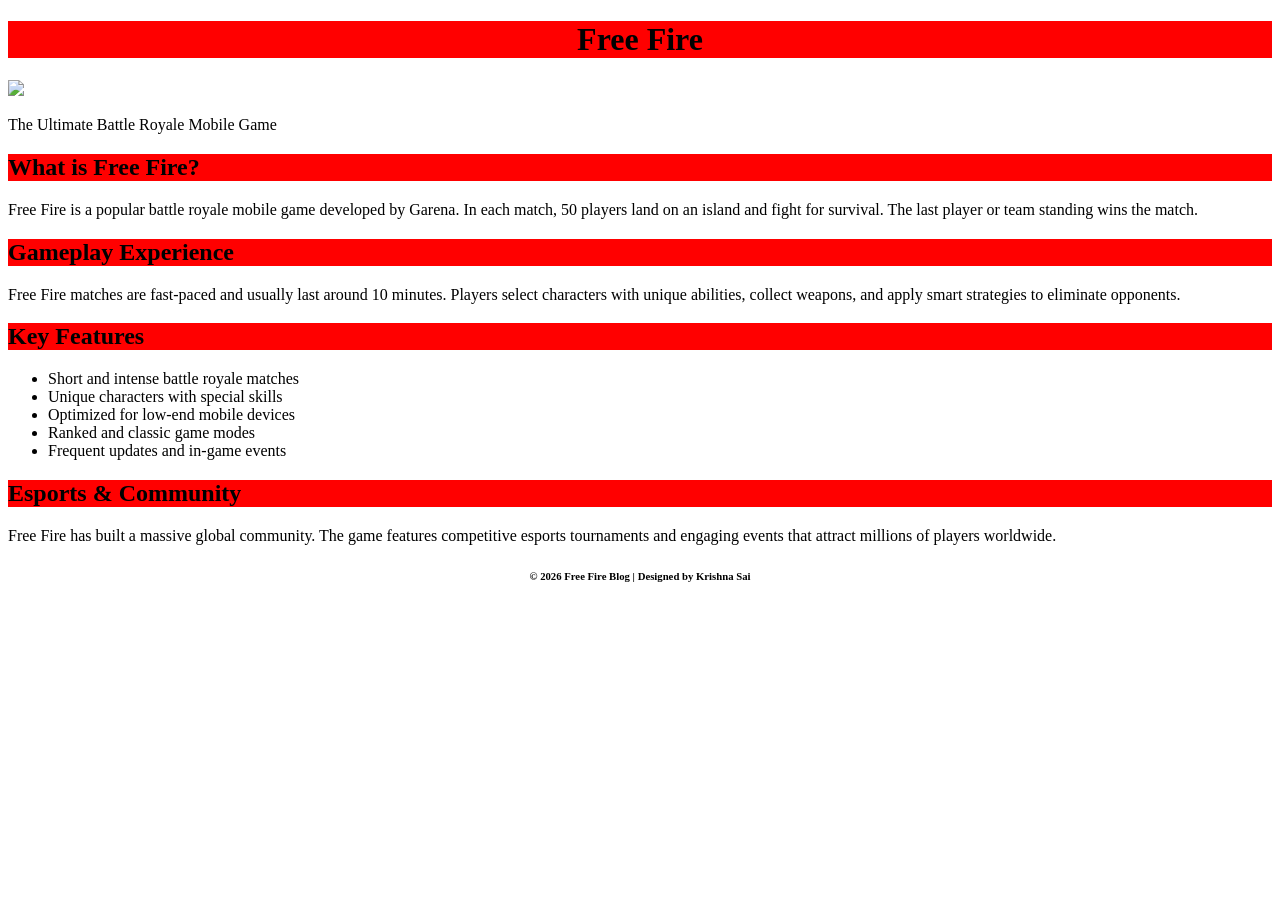
==== index.html @ 6ade2ead "blog" ====
<!DOCTYPE html>
<html lang="en">
<head>
    <meta charset="UTF-8">
    <title>Free Fire Blog</title>
    <link rel="stylesheet" href="blog.css">
</head>

<body>
    <center>
 <h1>Free Fire</h1>
 </center>
 <img src="images.jpeg" height="300px">
 <p>The Ultimate Battle Royale Mobile Game</p>

<h2> What is Free Fire?</h2>
<p>
    Free Fire is a popular battle royale mobile game developed by Garena.
    In each match, 50 players land on an island and fight for survival.
    The last player or team standing wins the match.
</p>

<h2>Gameplay Experience</h2>
<p>
    Free Fire matches are fast-paced and usually last around 10 minutes.
    Players select characters with unique abilities, collect weapons,
    and apply smart strategies to eliminate opponents.
</p>

<h2> Key Features</h2>
<ul>
    <li>Short and intense battle royale matches</li>
    <li>Unique characters with special skills</li>
    <li>Optimized for low-end mobile devices</li>
    <li>Ranked and classic game modes</li>
    <li>Frequent updates and in-game events</li>
</ul>

<h2>Esports & Community</h2>
<p>
    Free Fire has built a massive global community.
    The game features competitive esports tournaments
    and engaging events that attract millions of players worldwide.
</p>
<center>
<h6>© 2026 Free Fire Blog | Designed by Krishna Sai</h6>
</center>

</body>
</html>
---- blog.css ----
h1{
    color: rgb(0, 0, 0);background-color: red
 }
 h2{
    color: rgb(0, 0, 0);background-color: red
 }
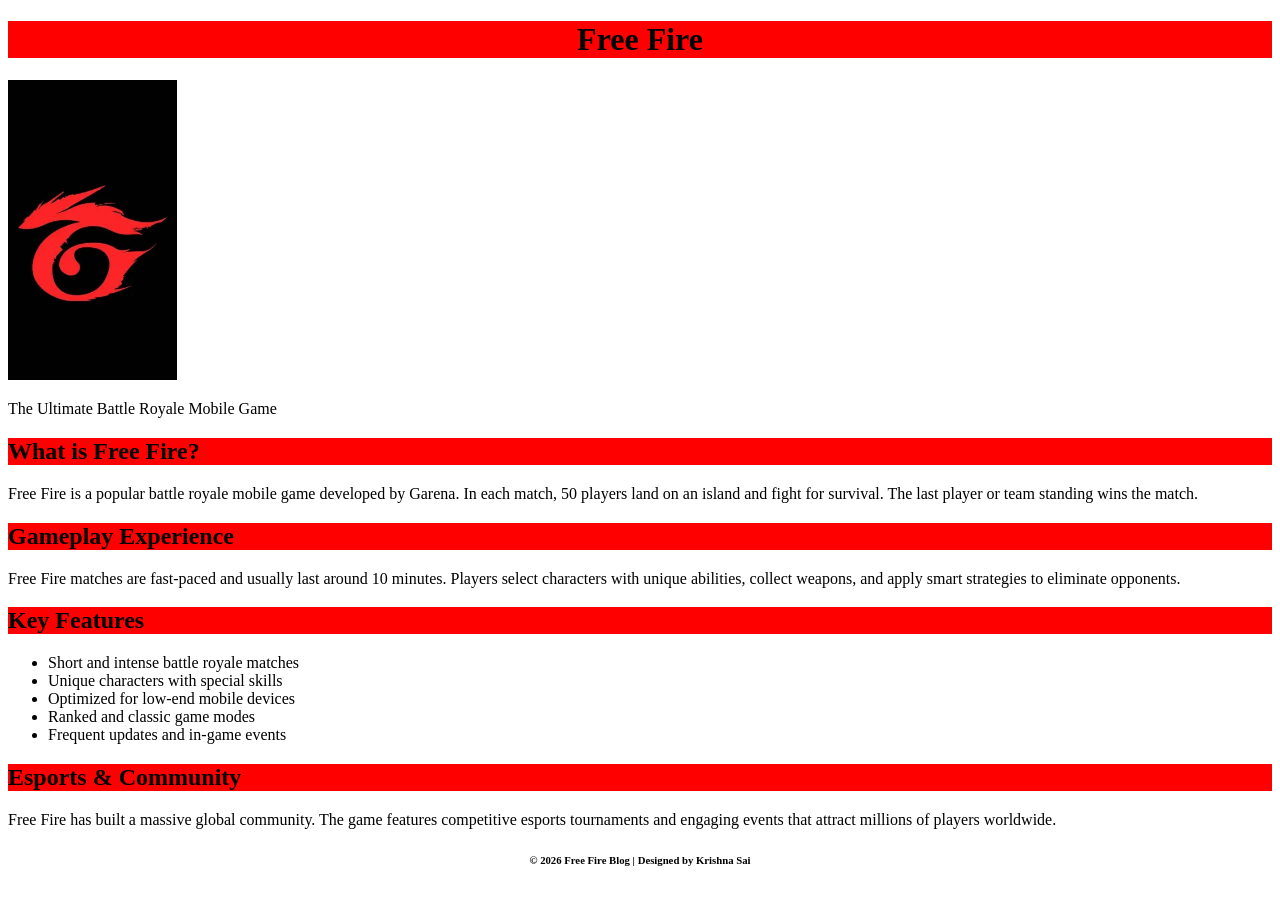
==== commit c005388a: "Update index.html" ====
--- a/index.html
+++ b/index.html
@@ -10,7 +10,7 @@
     <center>
  <h1>Free Fire</h1>
  </center>
- <img src="images.jpeg" height="300px">
+ <img src="free fire.webp" height="300px">
  <p>The Ultimate Battle Royale Mobile Game</p>
 
 <h2> What is Free Fire?</h2>
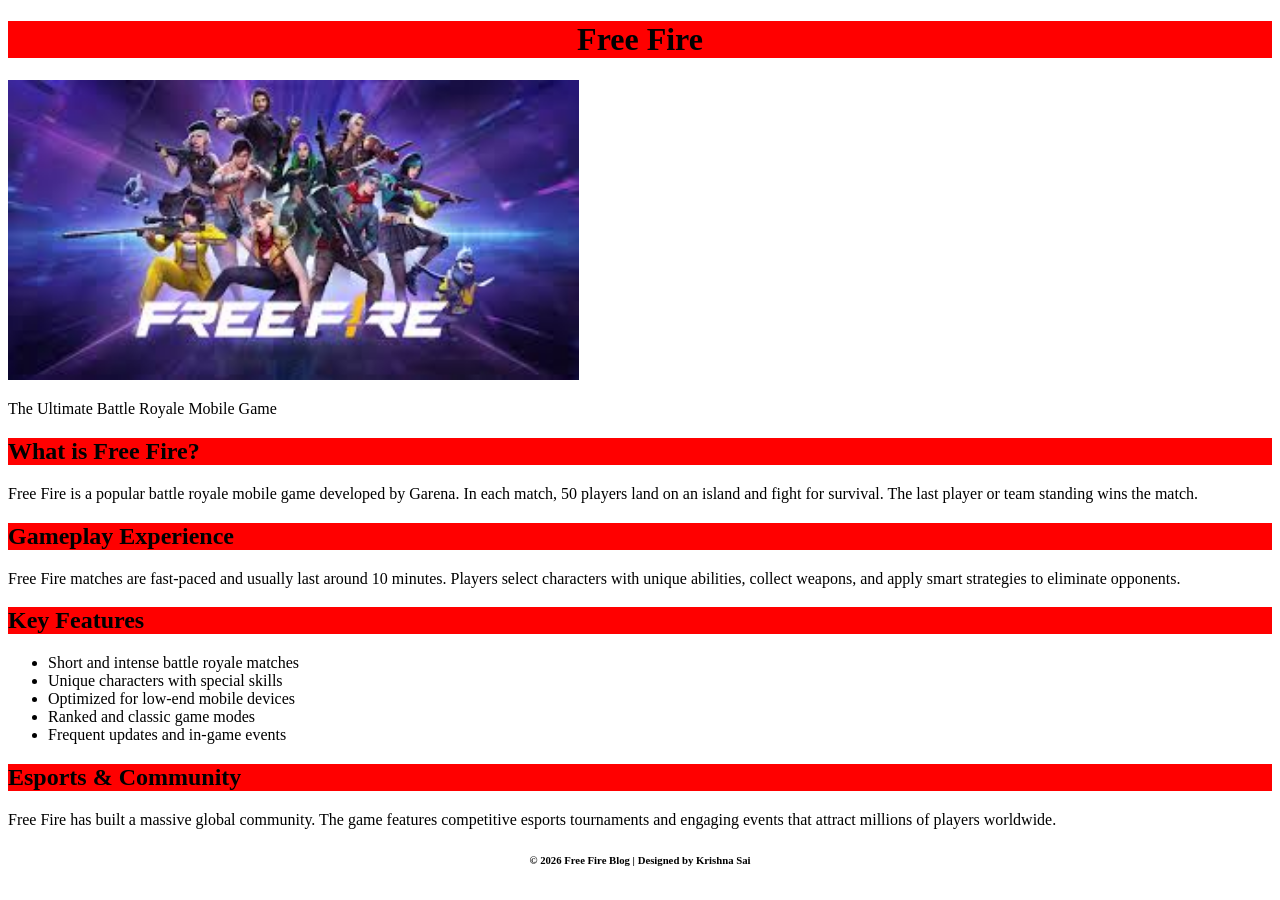
==== commit 3c686a4e: "Update index.html" ====
--- a/index.html
+++ b/index.html
@@ -10,7 +10,7 @@
     <center>
  <h1>Free Fire</h1>
  </center>
- <img src="free fire.webp" height="300px">
+ <img src="download.jpeg" height="300px">
  <p>The Ultimate Battle Royale Mobile Game</p>
 
 <h2> What is Free Fire?</h2>
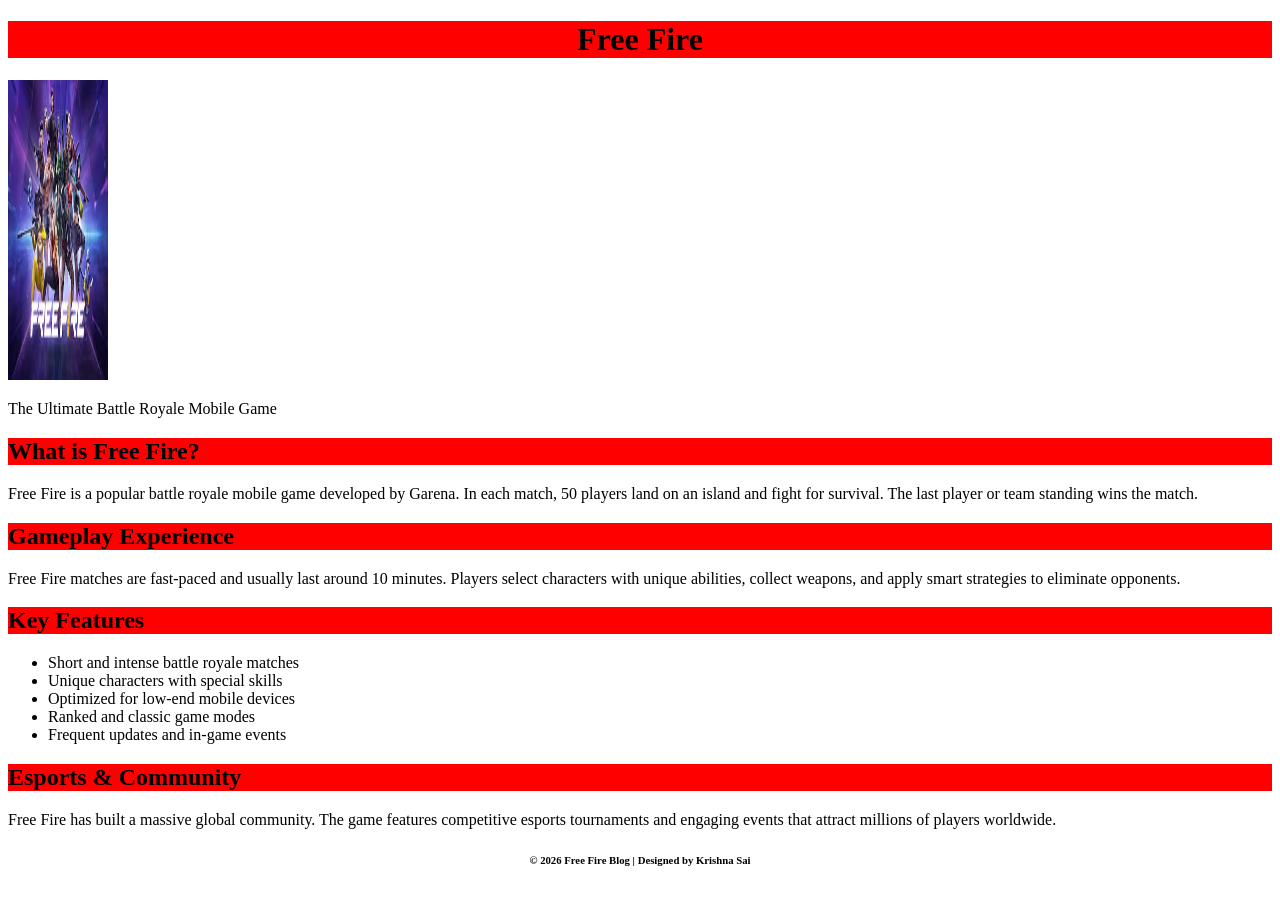
==== commit 004888f1: "Update index.html" ====
--- a/index.html
+++ b/index.html
@@ -10,7 +10,7 @@
     <center>
  <h1>Free Fire</h1>
  </center>
- <img src="download.jpeg" height="300px">
+ <img src="download.jpeg" height="300px" width="100px">
  <p>The Ultimate Battle Royale Mobile Game</p>
 
 <h2> What is Free Fire?</h2>
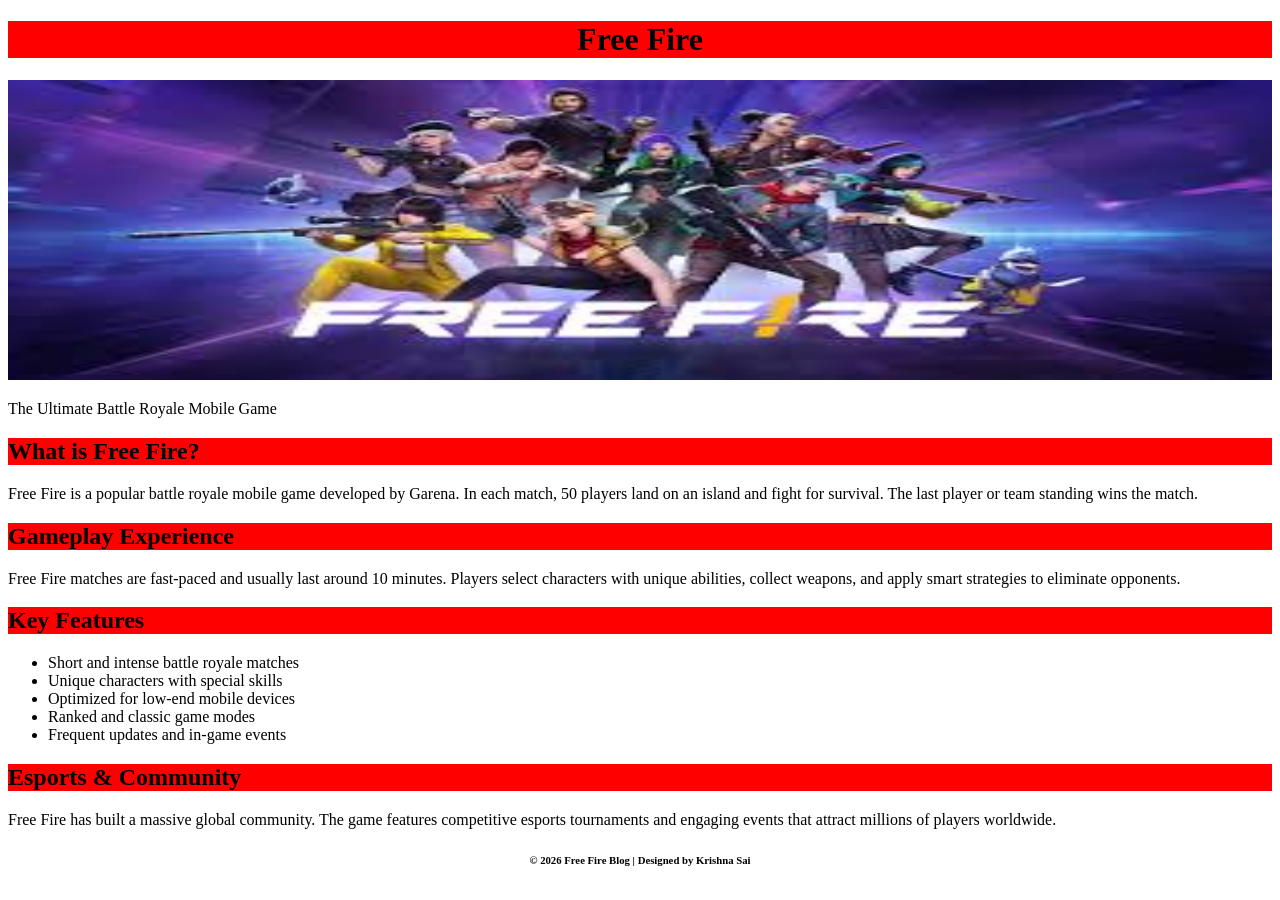
==== commit b061a73f: "Change image width to 100% in index.html Updated image width to 100% for better responsiveness." ====
--- a/index.html
+++ b/index.html
@@ -10,7 +10,7 @@
     <center>
  <h1>Free Fire</h1>
  </center>
- <img src="download.jpeg" height="300px" width="100px">
+ <img src="download.jpeg" height="300px" width="100%">
  <p>The Ultimate Battle Royale Mobile Game</p>
 
 <h2> What is Free Fire?</h2>
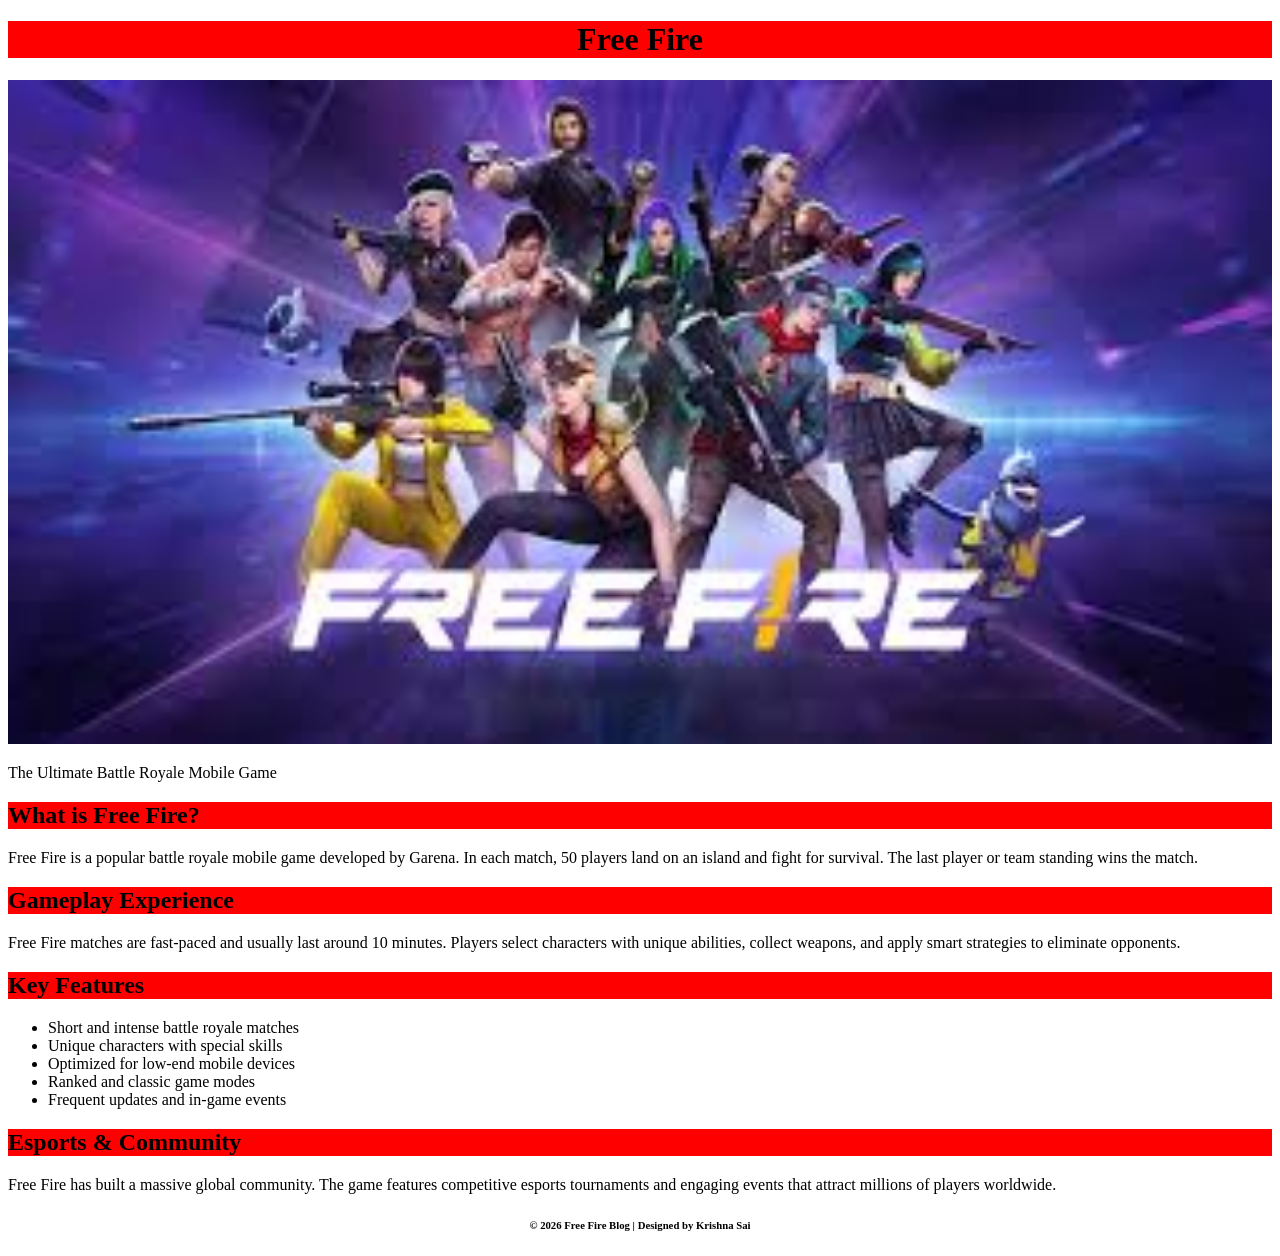
==== commit 0cae8a5f: "Adjust image height for improved layout Updated image height from 300px to 30% for better responsive" ====
--- a/index.html
+++ b/index.html
@@ -10,7 +10,7 @@
     <center>
  <h1>Free Fire</h1>
  </center>
- <img src="download.jpeg" height="300px" width="100%">
+ <img src="download.jpeg" height="30%" width="100%">
  <p>The Ultimate Battle Royale Mobile Game</p>
 
 <h2> What is Free Fire?</h2>
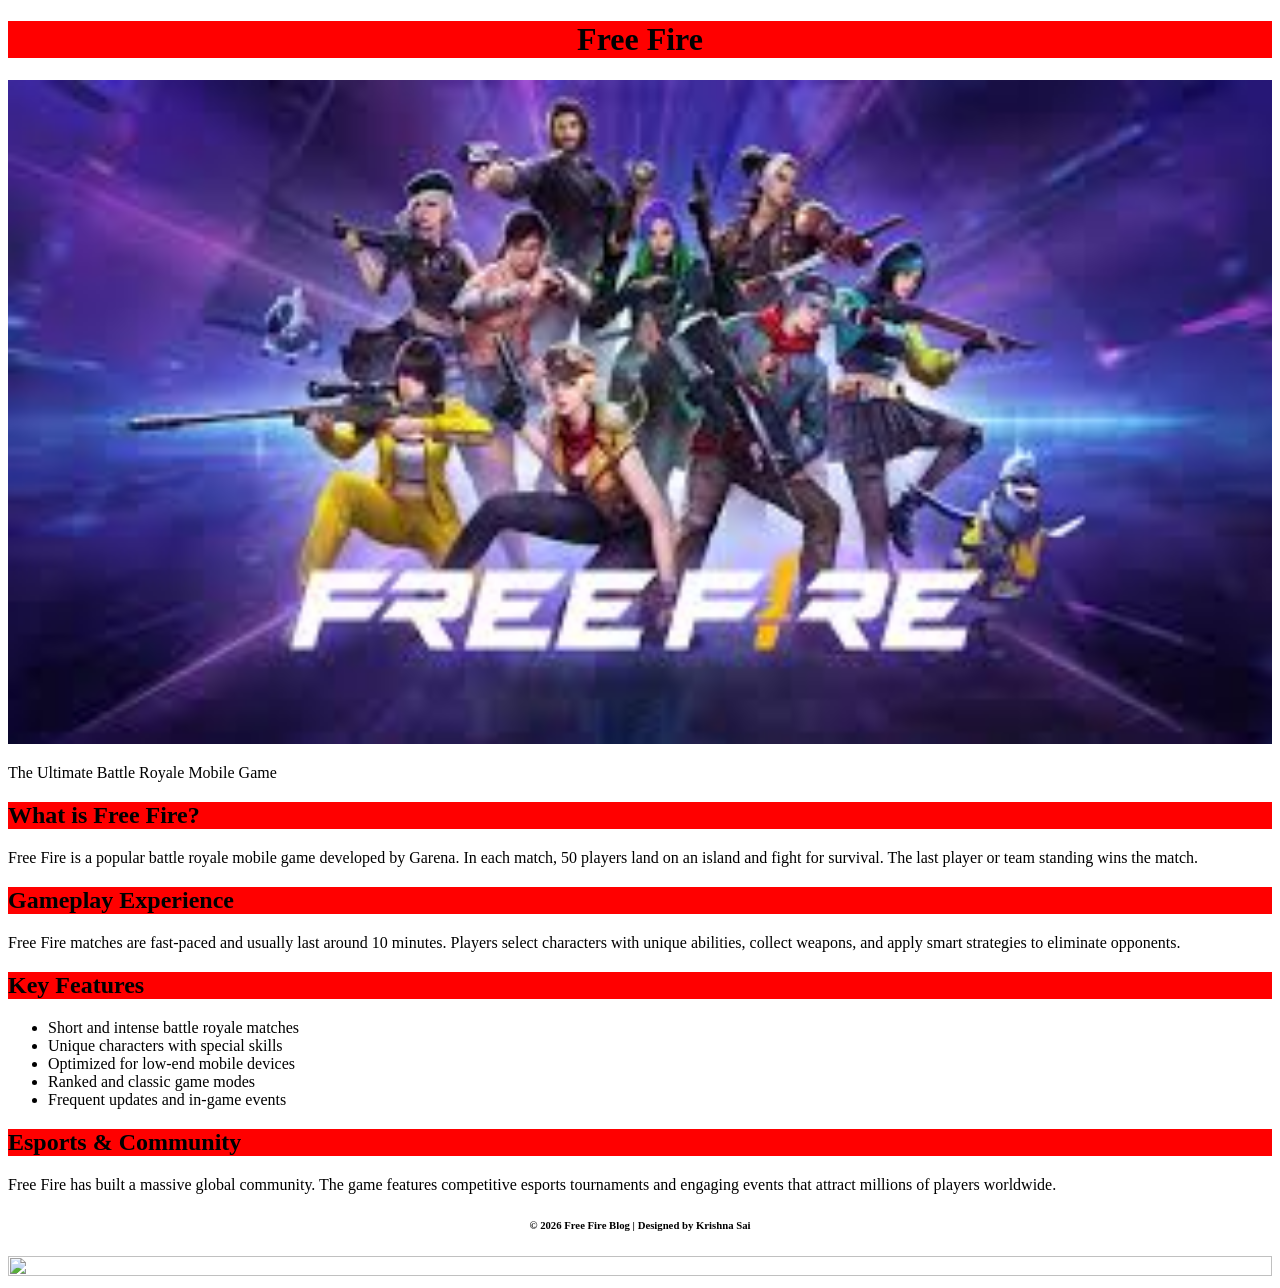
==== commit fd6d7308: "Update index.html" ====
--- a/index.html
+++ b/index.html
@@ -10,7 +10,7 @@
     <center>
  <h1>Free Fire</h1>
  </center>
- <img src="download.jpeg" height="30%" width="100%">
+ <img src="download.jpeg" height="60%%" width="100%">
  <p>The Ultimate Battle Royale Mobile Game</p>
 
 <h2> What is Free Fire?</h2>
@@ -44,6 +44,7 @@
 </p>
 <center>
 <h6>© 2026 Free Fire Blog | Designed by Krishna Sai</h6>
+<img src="images.jpeg" height="60%%" width="100%">
 </center>
 
 </body>
